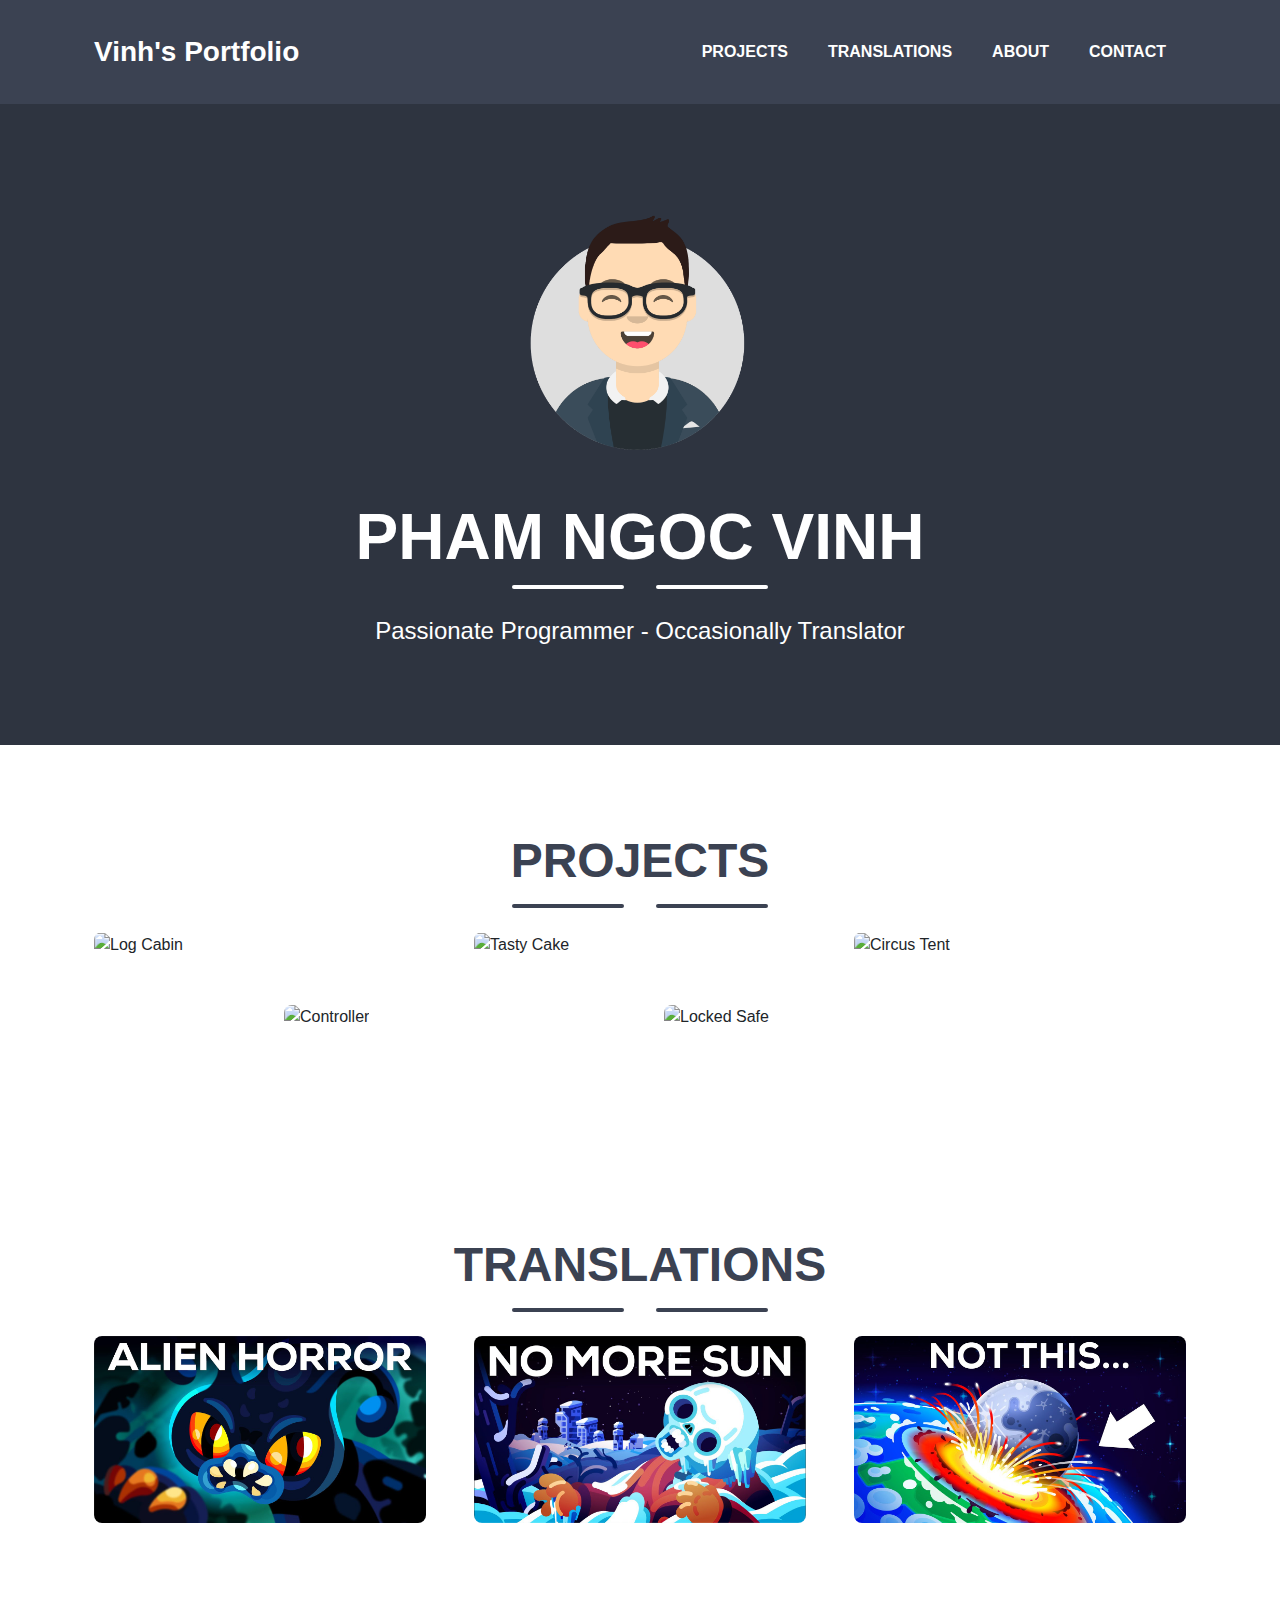
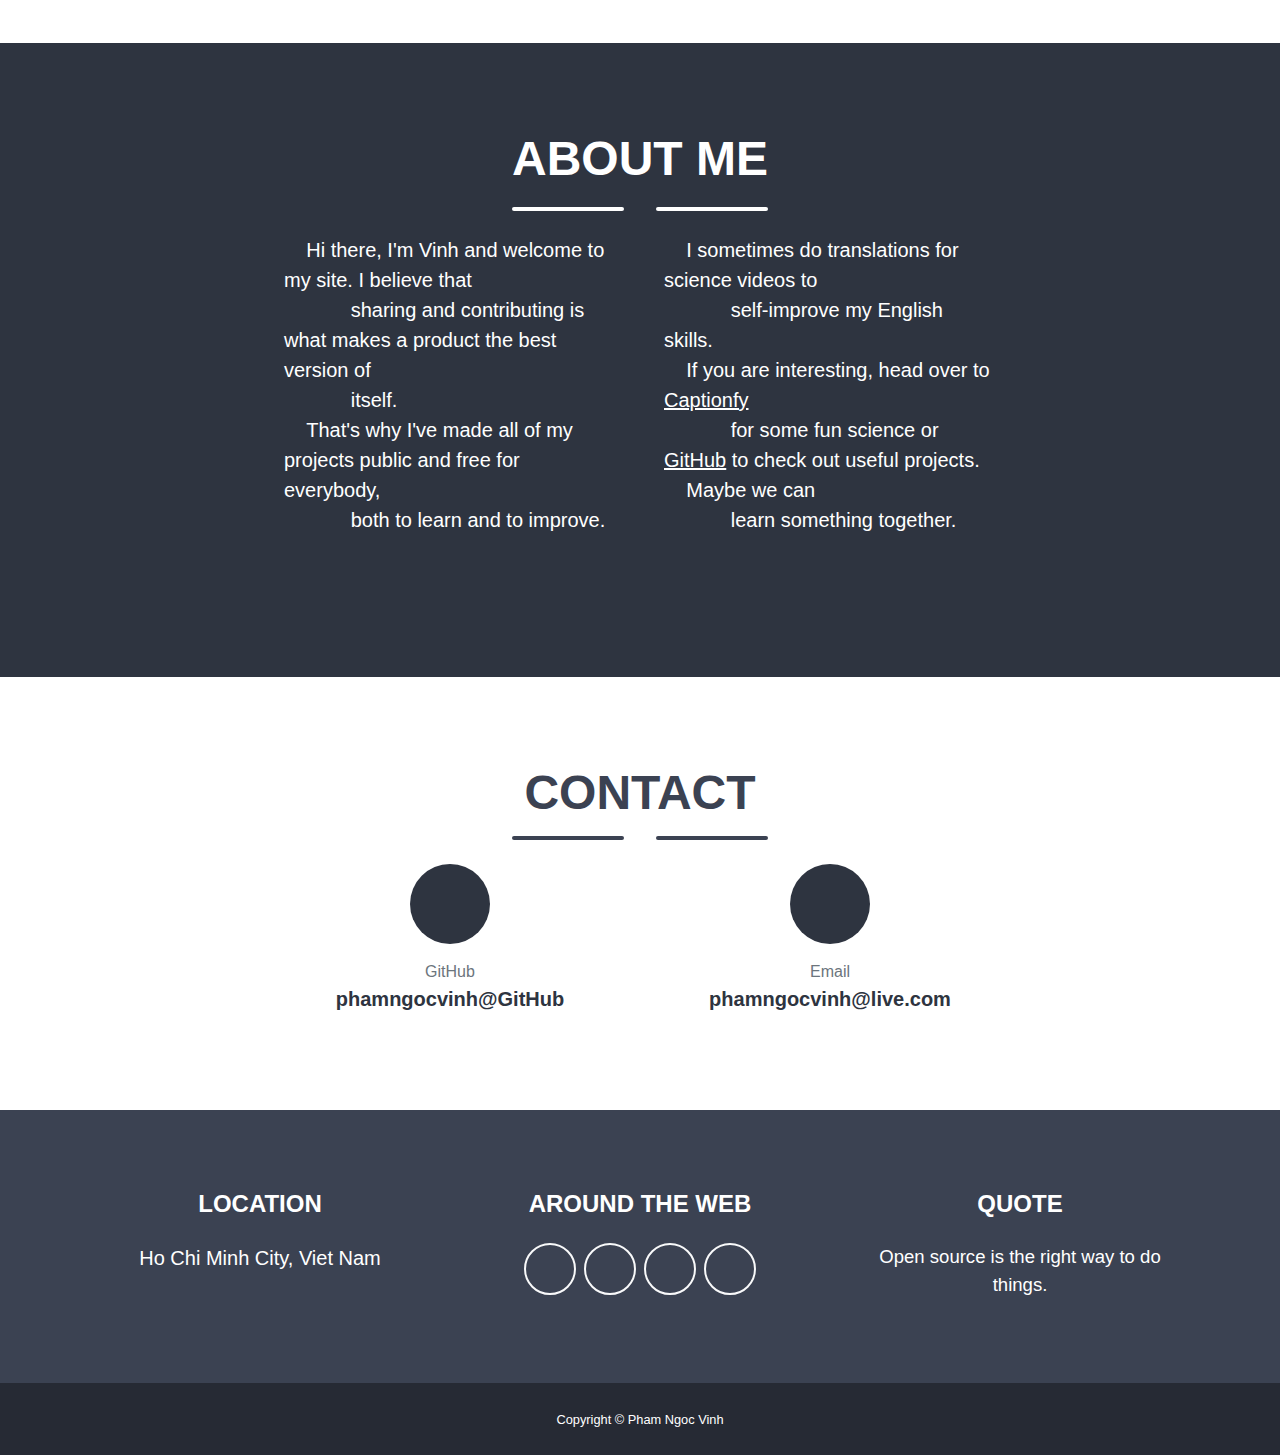
==== index.html @ 7fce8480 "update porfolio" ====
<!DOCTYPE html>
<html lang="en">

<head>
  <meta charset="utf-8" />
  <meta name="viewport" content="width=device-width, initial-scale=1, shrink-to-fit=no" />
  <meta name="description" content="" />
  <meta name="author" content="" />
  <title>My Profile - Pham Ngoc Vinh</title>
  <!-- Font Awesome icons (free version)-->
  <script src="https://cdnjs.cloudflare.com/ajax/libs/font-awesome/5.13.0/js/all.min.js"
    crossorigin="anonymous"></script>
  <script src="https://kit.fontawesome.com/ce51b10703.js" crossorigin="anonymous"></script>
  <!-- Core theme CSS (includes Bootstrap)-->
  <link href="css/styles.css" rel="stylesheet" />
  <!-- Fonts CSS-->
  <link rel="stylesheet" href="css/heading.css" />
  <link rel="stylesheet" href="css/body.css" />
</head>

<body id="page-top">
  <nav class="navbar navbar-expand-lg bg-secondary fixed-top" id="mainNav">
    <div class="container">
      <a class="navbar-brand js-scroll-trigger" href="#page-top">Vinh's Portfolio</a>
      <button class="navbar-toggler navbar-toggler-right font-weight-bold bg-primary text-white rounded" type="button"
        data-toggle="collapse" data-target="#navbarResponsive" aria-controls="navbarResponsive" aria-expanded="false"
        aria-label="Toggle navigation">
        Menu <i class="fas fa-bars"></i>
      </button>
      <div class="collapse navbar-collapse" id="navbarResponsive">
        <ul class="navbar-nav ml-auto">
          <li class="nav-item mx-0 mx-lg-1">
            <a class="nav-link py-3 px-0 px-lg-3 rounded js-scroll-trigger" href="#projects">PROJECTS</a>
          </li>
          <li class="nav-item mx-0 mx-lg-1">
            <a class="nav-link py-3 px-0 px-lg-3 rounded js-scroll-trigger" href="#translations">TRANSLATIONS</a>
          </li>
          <li class="nav-item mx-0 mx-lg-1">
            <a class="nav-link py-3 px-0 px-lg-3 rounded js-scroll-trigger" href="#about">ABOUT</a>
          </li>
          <li class="nav-item mx-0 mx-lg-1">
            <a class="nav-link py-3 px-0 px-lg-3 rounded js-scroll-trigger" href="#contact">CONTACT</a>
          </li>
        </ul>
      </div>
    </div>
  </nav>
  <header class="masthead bg-primary text-white text-center">
    <div class="container d-flex align-items-center flex-column">
      <!-- Masthead Avatar Image--><img class="masthead-avatar mb-5" src="assets/img/avataaars.png" alt="" />
      <!-- Masthead Heading-->
      <h1 class="masthead-heading mb-0">PHAM NGOC VINH</h1>
      <!-- Icon Divider-->
      <div class="divider-custom divider-light">
        <div class="divider-custom-line"></div>
        <div class="divider-custom-icon"><i class="fas fa-star"></i></div>
        <div class="divider-custom-line"></div>
      </div>
      <!-- Masthead Subheading-->
      <p class="pre-wrap masthead-subheading font-weight-light mb-0">Passionate Programmer - Occasionally Translator</p>
    </div>
  </header>
  <section class="page-section portfolio" id="projects">
    <div class="container">
      <!-- Portfolio Section Heading-->
      <div class="text-center">
        <h2 class="page-section-heading text-secondary mb-0 d-inline-block">PROJECTS</h2>
      </div>
      <!-- Icon Divider-->
      <div class="divider-custom">
        <div class="divider-custom-line"></div>
        <div class="divider-custom-icon"><i class="fas fa-star"></i></div>
        <div class="divider-custom-line"></div>
      </div>
      <!-- Portfolio Grid Items-->
      <div class="row justify-content-center">
        <!-- Portfolio Items-->
        <div class="col-md-6 col-lg-4 mb-5">
          <div class="portfolio-item mx-auto" data-toggle="modal" data-target="#portfolioModal0">
            <div class="portfolio-item-caption d-flex align-items-center justify-content-center h-100 w-100">
              <div class="portfolio-item-caption-content text-center text-white">
                <i class="fas fa-plus fa-3x"></i>
              </div>
            </div>
            <img class="img-fluid" src="https://dummyimage.com/900x650/384051/8ac0d1.jpg&text=Automatic+Engine"
              alt="Log Cabin" />
          </div>
        </div>
        <div class="col-md-6 col-lg-4 mb-5">
          <div class="portfolio-item mx-auto" data-toggle="modal" data-target="#portfolioModal1">
            <div class="portfolio-item-caption d-flex align-items-center justify-content-center h-100 w-100">
              <div class="portfolio-item-caption-content text-center text-white">
                <i class="fas fa-plus fa-3x"></i>
              </div>
            </div>
            <img class="img-fluid" src="https://dummyimage.com/900x650/5e81ac/fbfcfc.jpg&text=PyChecksum"
              alt="Tasty Cake" />
          </div>
        </div>
        <div class="col-md-6 col-lg-4 mb-5">
          <div class="portfolio-item mx-auto" data-toggle="modal" data-target="#portfolioModal2">
            <div class="portfolio-item-caption d-flex align-items-center justify-content-center h-100 w-100">
              <div class="portfolio-item-caption-content text-center text-white">
                <i class="fas fa-plus fa-3x"></i>
              </div>
            </div>
            <img class="img-fluid" src="https://dummyimage.com/900x650/540022/f9f8f8.jpg&text=Excel+Tools"
              alt="Circus Tent" />
          </div>
        </div>
        <div class="col-md-6 col-lg-4 mb-5">
          <div class="portfolio-item mx-auto" data-toggle="modal" data-target="#portfolioModal3">
            <div class="portfolio-item-caption d-flex align-items-center justify-content-center h-100 w-100">
              <div class="portfolio-item-caption-content text-center text-white">
                <i class="fas fa-plus fa-3x"></i>
              </div>
            </div>
            <img class="img-fluid" src="https://dummyimage.com/900x650/3B4252/eceff4.jpg&text=Regular+101"
              alt="Controller" />
          </div>
        </div>
        <div class="col-md-6 col-lg-4 mb-5">
          <div class="portfolio-item mx-auto" data-toggle="modal" data-target="#portfolioModal4">
            <div class="portfolio-item-caption d-flex align-items-center justify-content-center h-100 w-100">
              <div class="portfolio-item-caption-content text-center text-white">
                <i class="fas fa-plus fa-3x"></i>
              </div>
            </div>
            <img class="img-fluid" src="https://dummyimage.com/900x650/222288/ffffff.jpg&text=Galaxy+Trader"
              alt="Locked Safe" />
          </div>
        </div>
      </div>
    </div>
  </section>
  <!-- Portfolio Modal-->
  <div class="portfolio-modal modal fade" id="portfolioModal0" tabindex="-1" role="dialog"
    aria-labelledby="#portfolioModal0Label" aria-hidden="true">
    <div class="modal-dialog modal-xl" role="document">
      <div class="modal-content">
        <button class="close" type="button" data-dismiss="modal" aria-label="Close">
          <span aria-hidden="true"><i class="fas fa-times"></i></span>
        </button>
        <div class="modal-body text-center">
          <div class="container">
            <div class="row justify-content-center">
              <div class="col-lg-8">
                <!-- Portfolio Modal - Title-->
                <h2 class="portfolio-modal-title text-secondary mb-0">
                  Automatic Engine
                </h2>
                <!-- Icon Divider-->
                <div class="divider-custom">
                  <div class="divider-custom-line"></div>
                  <div class="divider-custom-icon">
                    <i class="fas fa-star"></i>
                  </div>
                  <div class="divider-custom-line"></div>
                </div>
                <!-- Portfolio Modal - Image--><img class="img-fluid rounded mb-5"
                  src="https://dummyimage.com/900x650/384051/8ac0d1.jpg&text=Automatic+Engine" alt="Log Cabin" />
                <!-- Portfolio Modal - Text-->
                <p class="mb-5"><a href="https://github.com/phamngocvinh/automatic-engine" class="btn btn-info"
                  target="_blank">View on Github</a></p>
                <p class="mb-5">💻 Tool to rename multiple files name with variety of conditions </p>
                <button class="btn btn-primary" href="#" data-dismiss="modal">
                  <i class="fas fa-times fa-fw"></i>Close Window
                </button>
              </div>
            </div>
          </div>
        </div>
      </div>
    </div>
  </div>
  <div class="portfolio-modal modal fade" id="portfolioModal1" tabindex="-1" role="dialog"
    aria-labelledby="#portfolioModal1Label" aria-hidden="true">
    <div class="modal-dialog modal-xl" role="document">
      <div class="modal-content">
        <button class="close" type="button" data-dismiss="modal" aria-label="Close">
          <span aria-hidden="true"><i class="fas fa-times"></i></span>
        </button>
        <div class="modal-body text-center">
          <div class="container">
            <div class="row justify-content-center">
              <div class="col-lg-8">
                <!-- Portfolio Modal - Title-->
                <h2 class="portfolio-modal-title text-secondary mb-0">
                  PyChecksum
                </h2>
                <!-- Icon Divider-->
                <div class="divider-custom">
                  <div class="divider-custom-line"></div>
                  <div class="divider-custom-icon">
                    <i class="fas fa-star"></i>
                  </div>
                  <div class="divider-custom-line"></div>
                </div>
                <!-- Portfolio Modal - Image--><img class="img-fluid rounded mb-5"
                  src="https://dummyimage.com/900x650/5e81ac/fbfcfc.jpg&text=PyChecksum" alt="Tasty Cake" />
                <!-- Portfolio Modal - Text-->
                <p class="mb-5"><a href="https://github.com/phamngocvinh/py-checksum" class="btn btn-info"
                  target="_blank">View on Github</a></p>
                <p class="mb-5">🛡️ Create and verify files hashes with one click </p>
                <button class="btn btn-primary" href="#" data-dismiss="modal">
                  <i class="fas fa-times fa-fw"></i>Close Window
                </button>
              </div>
            </div>
          </div>
        </div>
      </div>
    </div>
  </div>
  <div class="portfolio-modal modal fade" id="portfolioModal2" tabindex="-1" role="dialog"
    aria-labelledby="#portfolioModal2Label" aria-hidden="true">
    <div class="modal-dialog modal-xl" role="document">
      <div class="modal-content">
        <button class="close" type="button" data-dismiss="modal" aria-label="Close">
          <span aria-hidden="true"><i class="fas fa-times"></i></span>
        </button>
        <div class="modal-body text-center">
          <div class="container">
            <div class="row justify-content-center">
              <div class="col-lg-8">
                <!-- Portfolio Modal - Title-->
                <h2 class="portfolio-modal-title text-secondary mb-0">
                  Excel Tools
                </h2>
                <!-- Icon Divider-->
                <div class="divider-custom">
                  <div class="divider-custom-line"></div>
                  <div class="divider-custom-icon">
                    <i class="fas fa-star"></i>
                  </div>
                  <div class="divider-custom-line"></div>
                </div>
                <!-- Portfolio Modal - Image--><img class="img-fluid rounded mb-5"
                  src="https://dummyimage.com/900x650/540022/f9f8f8.jpg&text=Excel+Tools" alt="Circus Tent" />
                <!-- Portfolio Modal - Text-->
                <p class="mb-5"><a href="https://github.com/phamngocvinh/excel-tools" class="btn btn-info"
                  target="_blank">View on Github</a></p>
                <p class="mb-5">📊 Microsoft Office Excel Utilies </p>
                <button class="btn btn-primary" href="#" data-dismiss="modal">
                  <i class="fas fa-times fa-fw"></i>Close Window
                </button>
              </div>
            </div>
          </div>
        </div>
      </div>
    </div>
  </div>
  <div class="portfolio-modal modal fade" id="portfolioModal3" tabindex="-1" role="dialog"
    aria-labelledby="#portfolioModal3Label" aria-hidden="true">
    <div class="modal-dialog modal-xl" role="document">
      <div class="modal-content">
        <button class="close" type="button" data-dismiss="modal" aria-label="Close">
          <span aria-hidden="true"><i class="fas fa-times"></i></span>
        </button>
        <div class="modal-body text-center">
          <div class="container">
            <div class="row justify-content-center">
              <div class="col-lg-8">
                <!-- Portfolio Modal - Title-->
                <h2 class="portfolio-modal-title text-secondary mb-0">
                  Regex 101
                </h2>
                <!-- Icon Divider-->
                <div class="divider-custom">
                  <div class="divider-custom-line"></div>
                  <div class="divider-custom-icon">
                    <i class="fas fa-star"></i>
                  </div>
                  <div class="divider-custom-line"></div>
                </div>
                <!-- Portfolio Modal - Image--><img class="img-fluid rounded mb-5"
                  src="https://dummyimage.com/900x650/3B4252/eceff4.jpg&text=Regular+101" alt="Controller" />
                <!-- Portfolio Modal - Text-->
                <p class="mb-5"><a href="https://phamngocvinh.github.io/regex101" class="btn btn-info"
                  target="_blank">Visit</a></p>
                <p class="mb-5">Regular Express Tutorial</p>
                <button class="btn btn-primary" href="#" data-dismiss="modal">
                  <i class="fas fa-times fa-fw"></i>Close Window
                </button>
              </div>
            </div>
          </div>
        </div>
      </div>
    </div>
  </div>
  <div class="portfolio-modal modal fade" id="portfolioModal4" tabindex="-1" role="dialog"
    aria-labelledby="#portfolioModal4Label" aria-hidden="true">
    <div class="modal-dialog modal-xl" role="document">
      <div class="modal-content">
        <button class="close" type="button" data-dismiss="modal" aria-label="Close">
          <span aria-hidden="true"><i class="fas fa-times"></i></span>
        </button>
        <div class="modal-body text-center">
          <div class="container">
            <div class="row justify-content-center">
              <div class="col-lg-8">
                <!-- Portfolio Modal - Title-->
                <h2 class="portfolio-modal-title text-secondary mb-0">
                  Galaxy trader
                </h2>
                <!-- Icon Divider-->
                <div class="divider-custom">
                  <div class="divider-custom-line"></div>
                  <div class="divider-custom-icon">
                    <i class="fas fa-star"></i>
                  </div>
                  <div class="divider-custom-line"></div>
                </div>
                <!-- Portfolio Modal - Image--><img class="img-fluid rounded mb-5"
                  src="https://dummyimage.com/900x650/222288/ffffff.jpg&text=Galaxy+Trader" alt="Locked Safe" />
                <!-- Portfolio Modal - Text-->
                <p class="mb-5"><a href="https://github.com/phamngocvinh/galaxy-trader" class="btn btn-info"
                  target="_blank">View on Github</a></p>
                <p class="mb-5">💹 MetaTrader 5 Toolkit </p>
                <button class="btn btn-primary" href="#" data-dismiss="modal">
                  <i class="fas fa-times fa-fw"></i>Close Window
                </button>
              </div>
            </div>
          </div>
        </div>
      </div>
    </div>
  </div>
  <section class="page-section portfolio" id="translations">
    <div class="container">
      <!-- Portfolio Section Heading-->
      <div class="text-center">
        <h2 class="page-section-heading text-secondary mb-0 d-inline-block">
          TRANSLATIONS
        </h2>
      </div>
      <!-- Icon Divider-->
      <div class="divider-custom">
        <div class="divider-custom-line"></div>
        <div class="divider-custom-icon"><i class="fas fa-star"></i></div>
        <div class="divider-custom-line"></div>
      </div>
      <!-- Portfolio Grid Items-->
      <div class="row justify-content-center">
        <!-- Portfolio Items-->
        <div class="col-md-6 col-lg-4 mb-5">
          <div class="portfolio-item mx-auto" data-toggle="modal" data-target="#portfolioModal10">
            <div class="portfolio-item-caption d-flex align-items-center justify-content-center h-100 w-100">
              <div class="portfolio-item-caption-content text-center text-white">
                <i class="fas fa-plus fa-3x"></i>
              </div>
            </div>
            <img class="img-fluid" src="assets/img/translation/alien-horror.jpg" alt="Log Cabin" />
          </div>
        </div>
        <div class="col-md-6 col-lg-4 mb-5">
          <div class="portfolio-item mx-auto" data-toggle="modal" data-target="#portfolioModal11">
            <div class="portfolio-item-caption d-flex align-items-center justify-content-center h-100 w-100">
              <div class="portfolio-item-caption-content text-center text-white">
                <i class="fas fa-plus fa-3x"></i>
              </div>
            </div>
            <img class="img-fluid" src="assets/img/translation/no-more-sun.jpg" alt="Tasty Cake" />
          </div>
        </div>
        <div class="col-md-6 col-lg-4 mb-5">
          <div class="portfolio-item mx-auto" data-toggle="modal" data-target="#portfolioModal12">
            <div class="portfolio-item-caption d-flex align-items-center justify-content-center h-100 w-100">
              <div class="portfolio-item-caption-content text-center text-white">
                <i class="fas fa-plus fa-3x"></i>
              </div>
            </div>
            <img class="img-fluid" src="assets/img/translation/moon-crash.jpg" alt="Circus Tent" />
          </div>
        </div>
      </div>
    </div>
  </section>
  <!-- Portfolio Modal-->
  <div class="portfolio-modal modal fade" id="portfolioModal10" tabindex="-1" role="dialog"
    aria-labelledby="#portfolioModal0Label" aria-hidden="true">
    <div class="modal-dialog modal-xl" role="document">
      <div class="modal-content">
        <button class="close" type="button" data-dismiss="modal" aria-label="Close">
          <span aria-hidden="true"><i class="fas fa-times"></i></span>
        </button>
        <div class="modal-body text-center">
          <div class="container">
            <div class="row justify-content-center">
              <div class="col-lg-8">
                <!-- Portfolio Modal - Title-->
                <h2 class="portfolio-modal-title text-secondary mb-0">
                  Alien Horror
                </h2>
                <!-- Icon Divider-->
                <div class="divider-custom">
                  <div class="divider-custom-line"></div>
                  <div class="divider-custom-icon">
                    <i class="fas fa-star"></i>
                  </div>
                  <div class="divider-custom-line"></div>
                </div>
                <!-- Portfolio Modal - Image--><img class="img-fluid rounded mb-5"
                  src="assets/img/translation/alien-horror.jpg" alt="Log Cabin" />
                <!-- Portfolio Modal - Text-->
                <p class="mb-5"><a href="https://www.captionfy.io/video/youtube/xAUJYP8tnRE?caption=61c57f4d9ab127980fe7ef9a" class="btn btn-info"
                    target="_blank">Watch on Captionfy</a></p>
                <p class="mb-5">Confronted with the seemingly empty universe, humanity faces a dilemma. We desperately
                  want to know if
                  we are alone in the Milky Way. We want to call out and reveal ourselves to anyone watching but that
                  could be the last thing we ever do. Because maybe the universe is not empty. Maybe it’s full of
                  civilizations but they are hiding from each other. Maybe the civilizations that attracted attention in
                  the past were wiped away by invisible arrows. This is the Dark Forest solution to the Fermi paradox.
                </p>
                <button class="btn btn-primary" href="#" data-dismiss="modal">
                  <i class="fas fa-times fa-fw"></i>Close Window
                </button>
              </div>
            </div>
          </div>
        </div>
      </div>
    </div>
  </div>
  <div class="portfolio-modal modal fade" id="portfolioModal11" tabindex="-1" role="dialog"
    aria-labelledby="#portfolioModal0Label" aria-hidden="true">
    <div class="modal-dialog modal-xl" role="document">
      <div class="modal-content">
        <button class="close" type="button" data-dismiss="modal" aria-label="Close">
          <span aria-hidden="true"><i class="fas fa-times"></i></span>
        </button>
        <div class="modal-body text-center">
          <div class="container">
            <div class="row justify-content-center">
              <div class="col-lg-8">
                <!-- Portfolio Modal - Title-->
                <h2 class="portfolio-modal-title text-secondary mb-0">
                  No More Sun
                </h2>
                <!-- Icon Divider-->
                <div class="divider-custom">
                  <div class="divider-custom-line"></div>
                  <div class="divider-custom-icon">
                    <i class="fas fa-star"></i>
                  </div>
                  <div class="divider-custom-line"></div>
                </div>
                <!-- Portfolio Modal - Image--><img class="img-fluid rounded mb-5"
                  src="assets/img/translation/no-more-sun.jpg" alt="Log Cabin" />
                <!-- Portfolio Modal - Text-->
                <p class="mb-5"><a href="https://www.captionfy.io/video/youtube/gLZJlf5rHVs?caption=61ca7218ca7f2af08d149515" class="btn btn-info"
                  target="_blank">Watch on Captionfy</a></p>
                <p class="mb-5">The night sky seems peaceful and orderly. But in reality, stars are careening through
                  the galaxy at speeds of hundreds of thousands of kilometres per hour. Not bound by static formations
                  but changing neighbourhoods constantly. Fortunately space is big, and so the stars of the Milky Way
                  are very unlikely to hit us. Unfortunately, they don’t have to hit anything to make us have a really
                  bad time on earth. And there are already stars starting to get very close.
                </p>
                <button class="btn btn-primary" href="#" data-dismiss="modal">
                  <i class="fas fa-times fa-fw"></i>Close Window
                </button>
              </div>
            </div>
          </div>
        </div>
      </div>
    </div>
  </div>
  <div class="portfolio-modal modal fade" id="portfolioModal12" tabindex="-1" role="dialog"
    aria-labelledby="#portfolioModal0Label" aria-hidden="true">
    <div class="modal-dialog modal-xl" role="document">
      <div class="modal-content">
        <button class="close" type="button" data-dismiss="modal" aria-label="Close">
          <span aria-hidden="true"><i class="fas fa-times"></i></span>
        </button>
        <div class="modal-body text-center">
          <div class="container">
            <div class="row justify-content-center">
              <div class="col-lg-8">
                <!-- Portfolio Modal - Title-->
                <h2 class="portfolio-modal-title text-secondary mb-0">
                  Moon Crash
                </h2>
                <!-- Icon Divider-->
                <div class="divider-custom">
                  <div class="divider-custom-line"></div>
                  <div class="divider-custom-icon">
                    <i class="fas fa-star"></i>
                  </div>
                  <div class="divider-custom-line"></div>
                </div>
                <!-- Portfolio Modal - Image--><img class="img-fluid rounded mb-5"
                  src="assets/img/translation/moon-crash.jpg" alt="Log Cabin" />
                <!-- Portfolio Modal - Text-->
                <p class="mb-5"><a href="https://www.captionfy.io/video/youtube/lheapd7bgLA?caption=62036dfd173c9c2660901de8" class="btn btn-info"
                  target="_blank">Watch on Captionfy</a></p>
                <p class="mb-5">Today we are answering an age-old very scientific and important question: What if the
                  moon crashes into earth? It’s more interesting and weird than you probably think. Let's start with the
                  basics: Why isn't the Moon on its way to crash into us already?</p>
                <button class="btn btn-primary" href="#" data-dismiss="modal">
                  <i class="fas fa-times fa-fw"></i>Close Window
                </button>
              </div>
            </div>
          </div>
        </div>
      </div>
    </div>
  </div>
  <section class="page-section bg-primary text-white mb-0" id="about">
    <div class="container">
      <!-- About Section Heading-->
      <div class="text-center">
        <h2 class="page-section-heading d-inline-block text-white">
          ABOUT ME
        </h2>
      </div>
      <!-- Icon Divider-->
      <div class="divider-custom divider-light">
        <div class="divider-custom-line"></div>
        <div class="divider-custom-icon"><i class="fas fa-star"></i></div>
        <div class="divider-custom-line"></div>
      </div>
      <!-- About Section Content-->
      <div class="row">
        <div class="col-lg-4 ml-auto">
          <p class="pre-wrap lead">&nbsp;&nbsp;&nbsp;&nbsp;Hi there, I'm Vinh and welcome to my site. I believe that
            sharing and contributing is what makes a product the best version of
            itself.<br>&nbsp;&nbsp;&nbsp;&nbsp;That's why I've made all of my projects public and free for everybody,
            both to learn and to improve.
          </p>
        </div>
        <div class="col-lg-4 mr-auto">
          <p class="pre-wrap lead">&nbsp;&nbsp;&nbsp;&nbsp;I sometimes do translations for science videos to
            self-improve my English skills.<br>&nbsp;&nbsp;&nbsp;&nbsp;If you are interesting, head over to <a
              href="https://www.captionfy.io/user/VinhGalaxy" class="text-white" target="_blank"><u>Captionfy</u></a>
            for some fun science or <a href="https://github.com/phamngocvinh" class="text-white"
              target="_blank"><u>GitHub</u></a> to check out useful projects.<br>&nbsp;&nbsp;&nbsp;&nbsp;Maybe we can
            learn something together.
          </p>
        </div>
      </div>
    </div>
  </section>
  <section class="page-section" id="contact">
    <div class="container">
      <!-- Contact Section Heading-->
      <div class="text-center">
        <h2 class="page-section-heading text-secondary d-inline-block mb-0">
          CONTACT
        </h2>
      </div>
      <!-- Icon Divider-->
      <div class="divider-custom">
        <div class="divider-custom-line"></div>
        <div class="divider-custom-icon"><i class="fas fa-star"></i></div>
        <div class="divider-custom-line"></div>
      </div>
      <!-- Contact Section Content-->
      <div class="row justify-content-center">
        <div class="col-lg-4">
          <div class="d-flex flex-column align-items-center">
            <div class="icon-contact mb-3">
              <i class="fa-brands fa-github"></i>
            </div>
            <div class="text-muted">GitHub</div>
            <div class="lead font-weight-bold">
              <a href="https://github.com/phamngocvinh" target="_blank">phamngocvinh@GitHub</a>
            </div>
          </div>
        </div>
        <div class="col-lg-4">
          <div class="d-flex flex-column align-items-center">
            <div class="icon-contact mb-3">
              <i class="far fa-envelope"></i>
            </div>
            <div class="text-muted">Email</div>
            <a class="lead font-weight-bold" href="mailto:phamngocvinh@live.com">phamngocvinh@live.com</a>
          </div>
        </div>
      </div>
    </div>
  </section>
  <footer class="footer text-center">
    <div class="container">
      <div class="row">
        <!-- Footer Location-->
        <div class="col-lg-4 mb-5 mb-lg-0">
          <h4 class="mb-4">LOCATION</h4>
          <p class="pre-wrap lead mb-0">Ho Chi Minh City, Viet Nam</p>
        </div>
        <!-- Footer Social Icons-->
        <div class="col-lg-4 mb-5 mb-lg-0">
          <h4 class="mb-4">AROUND THE WEB</h4>
          <a class="btn btn-outline-light btn-social mx-1" href="https://www.facebook.com/phamngocvinh932"
            target="_blank"><i class="fab fa-fw fa-facebook-f"></i></a><a class="btn btn-outline-light btn-social mx-1"
            href="https://twitter.com/phamngocvinh932" target="_blank"><i class="fab fa-fw fa-twitter"></i></a><a
            class="btn btn-outline-light btn-social mx-1" href="https://www.linkedin.com/in/phamngocvinh932"
            target="_blank"><i class="fab fa-fw fa-linkedin-in"></i></a><a class="btn btn-outline-light btn-social mx-1"
            href="https://www.captionfy.io/user/VinhGalaxy" target="_blank"><i
              class="fa-solid fa-closed-captioning"></i></a>
        </div>
        <!-- Footer About Text-->
        <div class="col-lg-4">
          <h4 class="mb-4">QUOTE</h4>
          <p class="pre-wrap lead mb-0" style="font-size: 1.16rem">Open source is the right way to do things.</p>
        </div>
      </div>
    </div>
  </footer>
  <!-- Copyright Section-->
  <section class="copyright py-4 text-center text-white">
    <div class="container">
      <small class="pre-wrap">Copyright © Pham Ngoc Vinh</small>
    </div>
  </section>
  <!-- Scroll to Top Button (Only visible on small and extra-small screen sizes)-->
  <div class="scroll-to-top d-lg-none position-fixed">
    <a class="js-scroll-trigger d-block text-center text-white rounded" href="#page-top"><i
        class="fa fa-chevron-up"></i></a>
  </div>
  <!-- Bootstrap core JS-->
  <script src="https://cdnjs.cloudflare.com/ajax/libs/jquery/3.4.1/jquery.min.js"></script>
  <script src="https://stackpath.bootstrapcdn.com/bootstrap/4.4.1/js/bootstrap.bundle.min.js"></script>
  <!-- Third party plugin JS-->
  <script src="https://cdnjs.cloudflare.com/ajax/libs/jquery-easing/1.4.1/jquery.easing.min.js"></script>
  <!-- Contact form JS-->
  <script src="assets/mail/jqBootstrapValidation.js"></script>
  <script src="assets/mail/contact_me.js"></script>
  <!-- Core theme JS-->
  <script src="js/scripts.js"></script>
</body>

</html>
---- css/heading.css ----
/* latin */
@font-face {
    font-family: 'SB Heading';
    font-style: normal;
    font-weight: 400;
    src: local('Montserrat Regular'), local('Montserrat-Regular'),
        url(https://fonts.gstatic.com/s/montserrat/v14/JTUSjIg1_i6t8kCHKm459WRhyyTh89ZNpQ.woff2)
            format('woff2');
    unicode-range: U+0000-00FF, U+0131, U+0152-0153, U+02BB-02BC, U+02C6, U+02DA, U+02DC,
        U+2000-206F, U+2074, U+20AC, U+2122, U+2191, U+2193, U+2212, U+2215, U+FEFF, U+FFFD;
}
/* latin */
@font-face {
    font-family: 'SB Heading';
    font-style: normal;
    font-weight: 700;
    src: local('Montserrat Bold'), local('Montserrat-Bold'),
        url(https://fonts.gstatic.com/s/montserrat/v14/JTURjIg1_i6t8kCHKm45_dJE3gnD_vx3rCs.woff2)
            format('woff2');
    unicode-range: U+0000-00FF, U+0131, U+0152-0153, U+02BB-02BC, U+02C6, U+02DA, U+02DC,
        U+2000-206F, U+2074, U+20AC, U+2122, U+2191, U+2193, U+2212, U+2215, U+FEFF, U+FFFD;
}
---- css/body.css ----
/* latin */
@font-face {
    font-family: 'SB Body';
    font-style: italic;
    font-weight: 400;
    src: local('Lato Italic'), local('Lato-Italic'),
        url(https://fonts.gstatic.com/s/lato/v16/S6u8w4BMUTPHjxsAXC-qNiXg7Q.woff2) format('woff2');
    unicode-range: U+0000-00FF, U+0131, U+0152-0153, U+02BB-02BC, U+02C6, U+02DA, U+02DC,
        U+2000-206F, U+2074, U+20AC, U+2122, U+2191, U+2193, U+2212, U+2215, U+FEFF, U+FFFD;
}
/* latin */
@font-face {
    font-family: 'SB Body';
    font-style: italic;
    font-weight: 700;
    src: local('Lato Bold Italic'), local('Lato-BoldItalic'),
        url(https://fonts.gstatic.com/s/lato/v16/S6u_w4BMUTPHjxsI5wq_Gwftx9897g.woff2)
            format('woff2');
    unicode-range: U+0000-00FF, U+0131, U+0152-0153, U+02BB-02BC, U+02C6, U+02DA, U+02DC,
        U+2000-206F, U+2074, U+20AC, U+2122, U+2191, U+2193, U+2212, U+2215, U+FEFF, U+FFFD;
}
/* latin */
@font-face {
    font-family: 'SB Body';
    font-style: normal;
    font-weight: 400;
    src: local('Lato Regular'), local('Lato-Regular'),
        url(https://fonts.gstatic.com/s/lato/v16/S6uyw4BMUTPHjx4wXiWtFCc.woff2) format('woff2');
    unicode-range: U+0000-00FF, U+0131, U+0152-0153, U+02BB-02BC, U+02C6, U+02DA, U+02DC,
        U+2000-206F, U+2074, U+20AC, U+2122, U+2191, U+2193, U+2212, U+2215, U+FEFF, U+FFFD;
}
/* latin */
@font-face {
    font-family: 'SB Body';
    font-style: normal;
    font-weight: 700;
    src: local('Lato Bold'), local('Lato-Bold'),
        url(https://fonts.gstatic.com/s/lato/v16/S6u9w4BMUTPHh6UVSwiPGQ3q5d0.woff2) format('woff2');
    unicode-range: U+0000-00FF, U+0131, U+0152-0153, U+02BB-02BC, U+02C6, U+02DA, U+02DC,
        U+2000-206F, U+2074, U+20AC, U+2122, U+2191, U+2193, U+2212, U+2215, U+FEFF, U+FFFD;
}
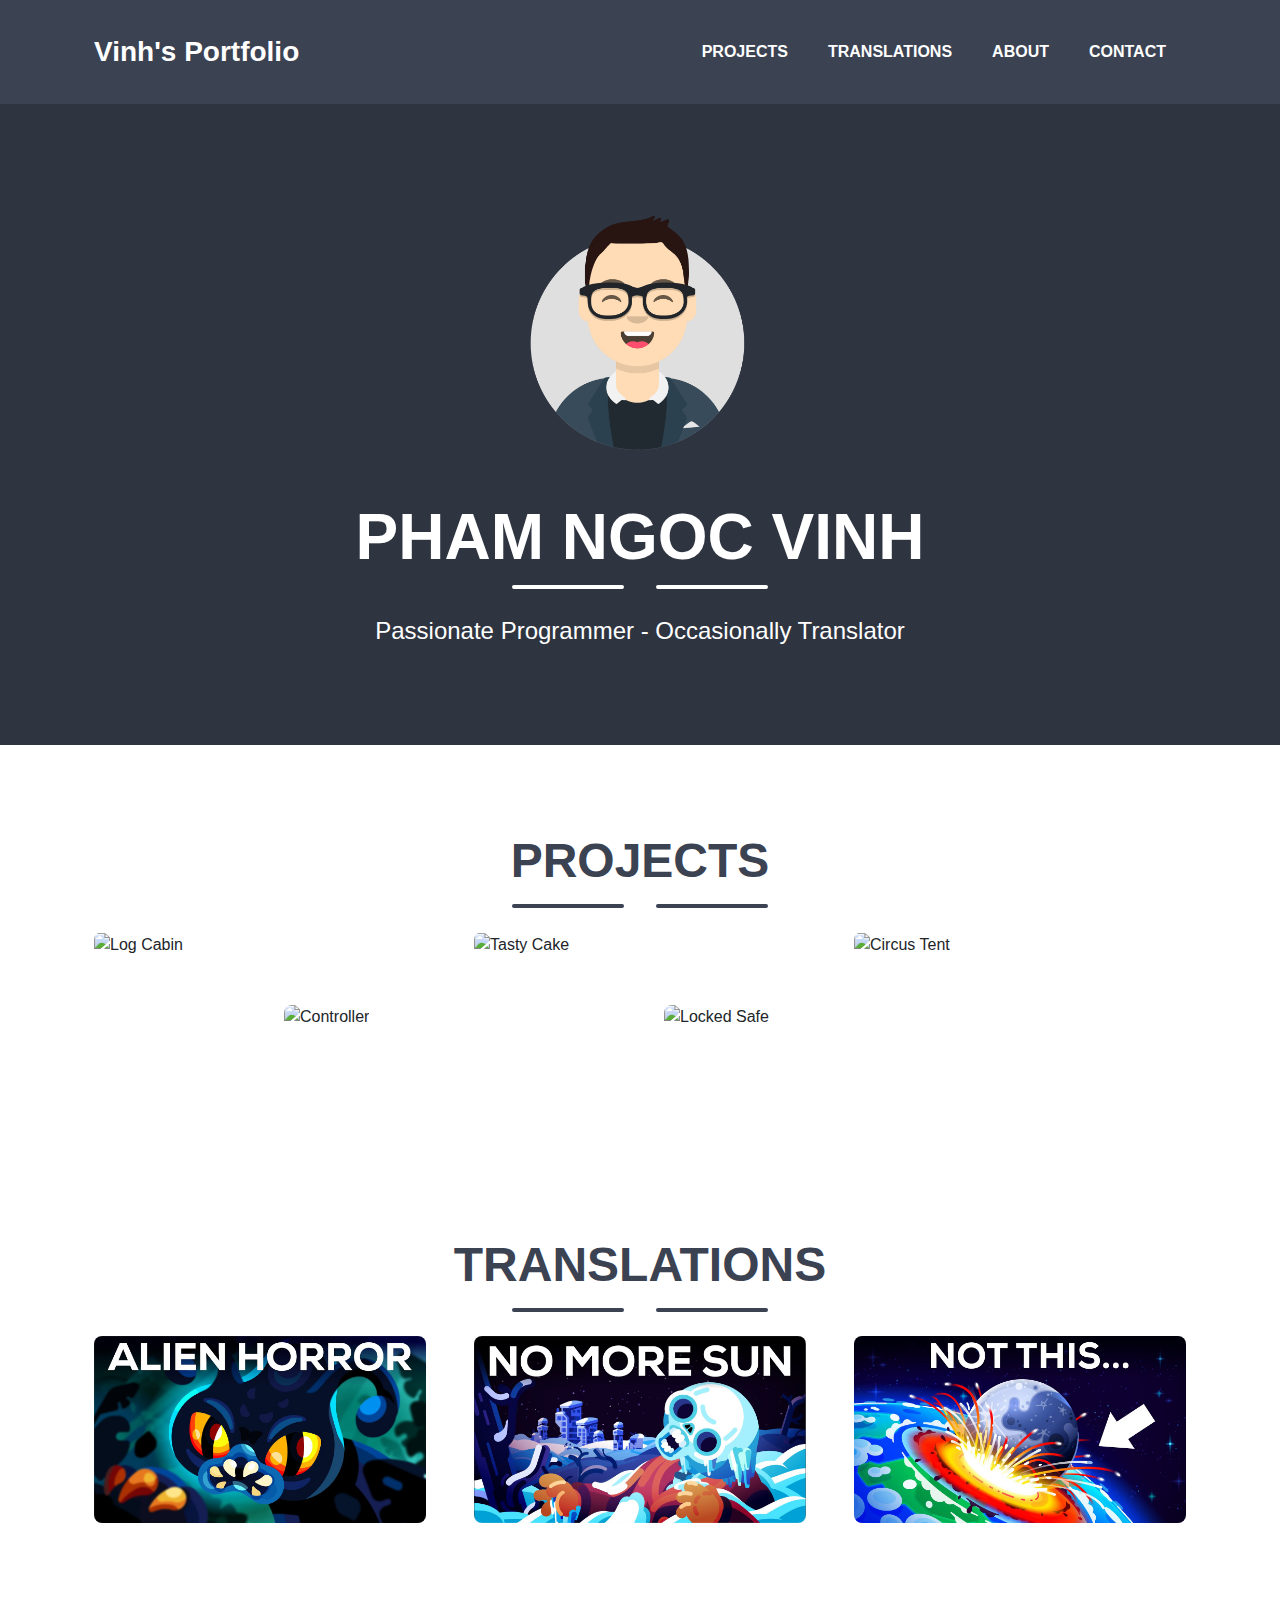
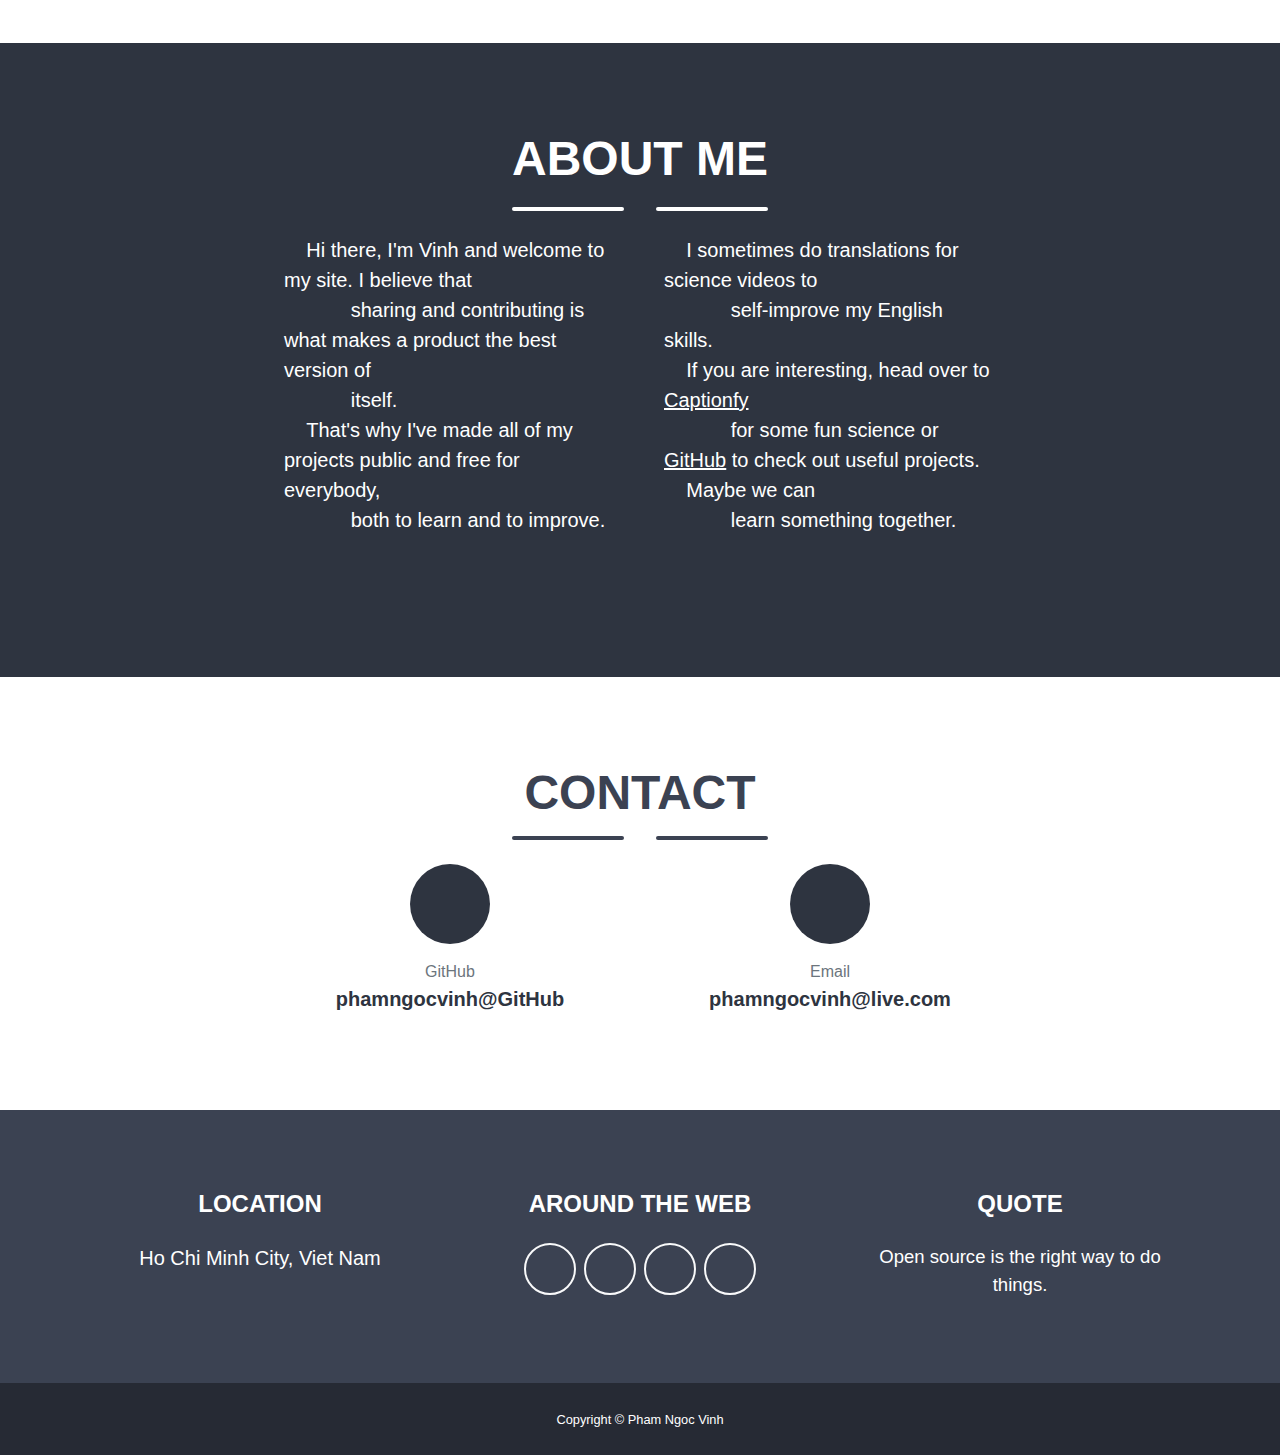
==== commit a49d8e46: "format source" ====
--- a/index.html
+++ b/index.html
@@ -161,7 +161,7 @@
                   src="https://dummyimage.com/900x650/384051/8ac0d1.jpg&text=Automatic+Engine" alt="Log Cabin" />
                 <!-- Portfolio Modal - Text-->
                 <p class="mb-5"><a href="https://github.com/phamngocvinh/automatic-engine" class="btn btn-info"
-                  target="_blank">View on Github</a></p>
+                    target="_blank">View on Github</a></p>
                 <p class="mb-5">💻 Tool to rename multiple files name with variety of conditions </p>
                 <button class="btn btn-primary" href="#" data-dismiss="modal">
                   <i class="fas fa-times fa-fw"></i>Close Window
@@ -200,7 +200,7 @@
                   src="https://dummyimage.com/900x650/5e81ac/fbfcfc.jpg&text=PyChecksum" alt="Tasty Cake" />
                 <!-- Portfolio Modal - Text-->
                 <p class="mb-5"><a href="https://github.com/phamngocvinh/py-checksum" class="btn btn-info"
-                  target="_blank">View on Github</a></p>
+                    target="_blank">View on Github</a></p>
                 <p class="mb-5">🛡️ Create and verify files hashes with one click </p>
                 <button class="btn btn-primary" href="#" data-dismiss="modal">
                   <i class="fas fa-times fa-fw"></i>Close Window
@@ -239,7 +239,7 @@
                   src="https://dummyimage.com/900x650/540022/f9f8f8.jpg&text=Excel+Tools" alt="Circus Tent" />
                 <!-- Portfolio Modal - Text-->
                 <p class="mb-5"><a href="https://github.com/phamngocvinh/excel-tools" class="btn btn-info"
-                  target="_blank">View on Github</a></p>
+                    target="_blank">View on Github</a></p>
                 <p class="mb-5">📊 Microsoft Office Excel Utilies </p>
                 <button class="btn btn-primary" href="#" data-dismiss="modal">
                   <i class="fas fa-times fa-fw"></i>Close Window
@@ -278,7 +278,7 @@
                   src="https://dummyimage.com/900x650/3B4252/eceff4.jpg&text=Regular+101" alt="Controller" />
                 <!-- Portfolio Modal - Text-->
                 <p class="mb-5"><a href="https://phamngocvinh.github.io/regex101" class="btn btn-info"
-                  target="_blank">Visit</a></p>
+                    target="_blank">Visit</a></p>
                 <p class="mb-5">Regular Express Tutorial</p>
                 <button class="btn btn-primary" href="#" data-dismiss="modal">
                   <i class="fas fa-times fa-fw"></i>Close Window
@@ -317,7 +317,7 @@
                   src="https://dummyimage.com/900x650/222288/ffffff.jpg&text=Galaxy+Trader" alt="Locked Safe" />
                 <!-- Portfolio Modal - Text-->
                 <p class="mb-5"><a href="https://github.com/phamngocvinh/galaxy-trader" class="btn btn-info"
-                  target="_blank">View on Github</a></p>
+                    target="_blank">View on Github</a></p>
                 <p class="mb-5">💹 MetaTrader 5 Toolkit </p>
                 <button class="btn btn-primary" href="#" data-dismiss="modal">
                   <i class="fas fa-times fa-fw"></i>Close Window
@@ -406,8 +406,9 @@
                 <!-- Portfolio Modal - Image--><img class="img-fluid rounded mb-5"
                   src="assets/img/translation/alien-horror.jpg" alt="Log Cabin" />
                 <!-- Portfolio Modal - Text-->
-                <p class="mb-5"><a href="https://www.captionfy.io/video/youtube/xAUJYP8tnRE?caption=61c57f4d9ab127980fe7ef9a" class="btn btn-info"
-                    target="_blank">Watch on Captionfy</a></p>
+                <p class="mb-5"><a
+                    href="https://www.captionfy.io/video/youtube/xAUJYP8tnRE?caption=61c57f4d9ab127980fe7ef9a"
+                    class="btn btn-info" target="_blank">Watch on Captionfy</a></p>
                 <p class="mb-5">Confronted with the seemingly empty universe, humanity faces a dilemma. We desperately
                   want to know if
                   we are alone in the Milky Way. We want to call out and reveal ourselves to anyone watching but that
@@ -451,8 +452,9 @@
                 <!-- Portfolio Modal - Image--><img class="img-fluid rounded mb-5"
                   src="assets/img/translation/no-more-sun.jpg" alt="Log Cabin" />
                 <!-- Portfolio Modal - Text-->
-                <p class="mb-5"><a href="https://www.captionfy.io/video/youtube/gLZJlf5rHVs?caption=61ca7218ca7f2af08d149515" class="btn btn-info"
-                  target="_blank">Watch on Captionfy</a></p>
+                <p class="mb-5"><a
+                    href="https://www.captionfy.io/video/youtube/gLZJlf5rHVs?caption=61ca7218ca7f2af08d149515"
+                    class="btn btn-info" target="_blank">Watch on Captionfy</a></p>
                 <p class="mb-5">The night sky seems peaceful and orderly. But in reality, stars are careening through
                   the galaxy at speeds of hundreds of thousands of kilometres per hour. Not bound by static formations
                   but changing neighbourhoods constantly. Fortunately space is big, and so the stars of the Milky Way
@@ -495,8 +497,9 @@
                 <!-- Portfolio Modal - Image--><img class="img-fluid rounded mb-5"
                   src="assets/img/translation/moon-crash.jpg" alt="Log Cabin" />
                 <!-- Portfolio Modal - Text-->
-                <p class="mb-5"><a href="https://www.captionfy.io/video/youtube/lheapd7bgLA?caption=62036dfd173c9c2660901de8" class="btn btn-info"
-                  target="_blank">Watch on Captionfy</a></p>
+                <p class="mb-5"><a
+                    href="https://www.captionfy.io/video/youtube/lheapd7bgLA?caption=62036dfd173c9c2660901de8"
+                    class="btn btn-info" target="_blank">Watch on Captionfy</a></p>
                 <p class="mb-5">Today we are answering an age-old very scientific and important question: What if the
                   moon crashes into earth? It’s more interesting and weird than you probably think. Let's start with the
                   basics: Why isn't the Moon on its way to crash into us already?</p>
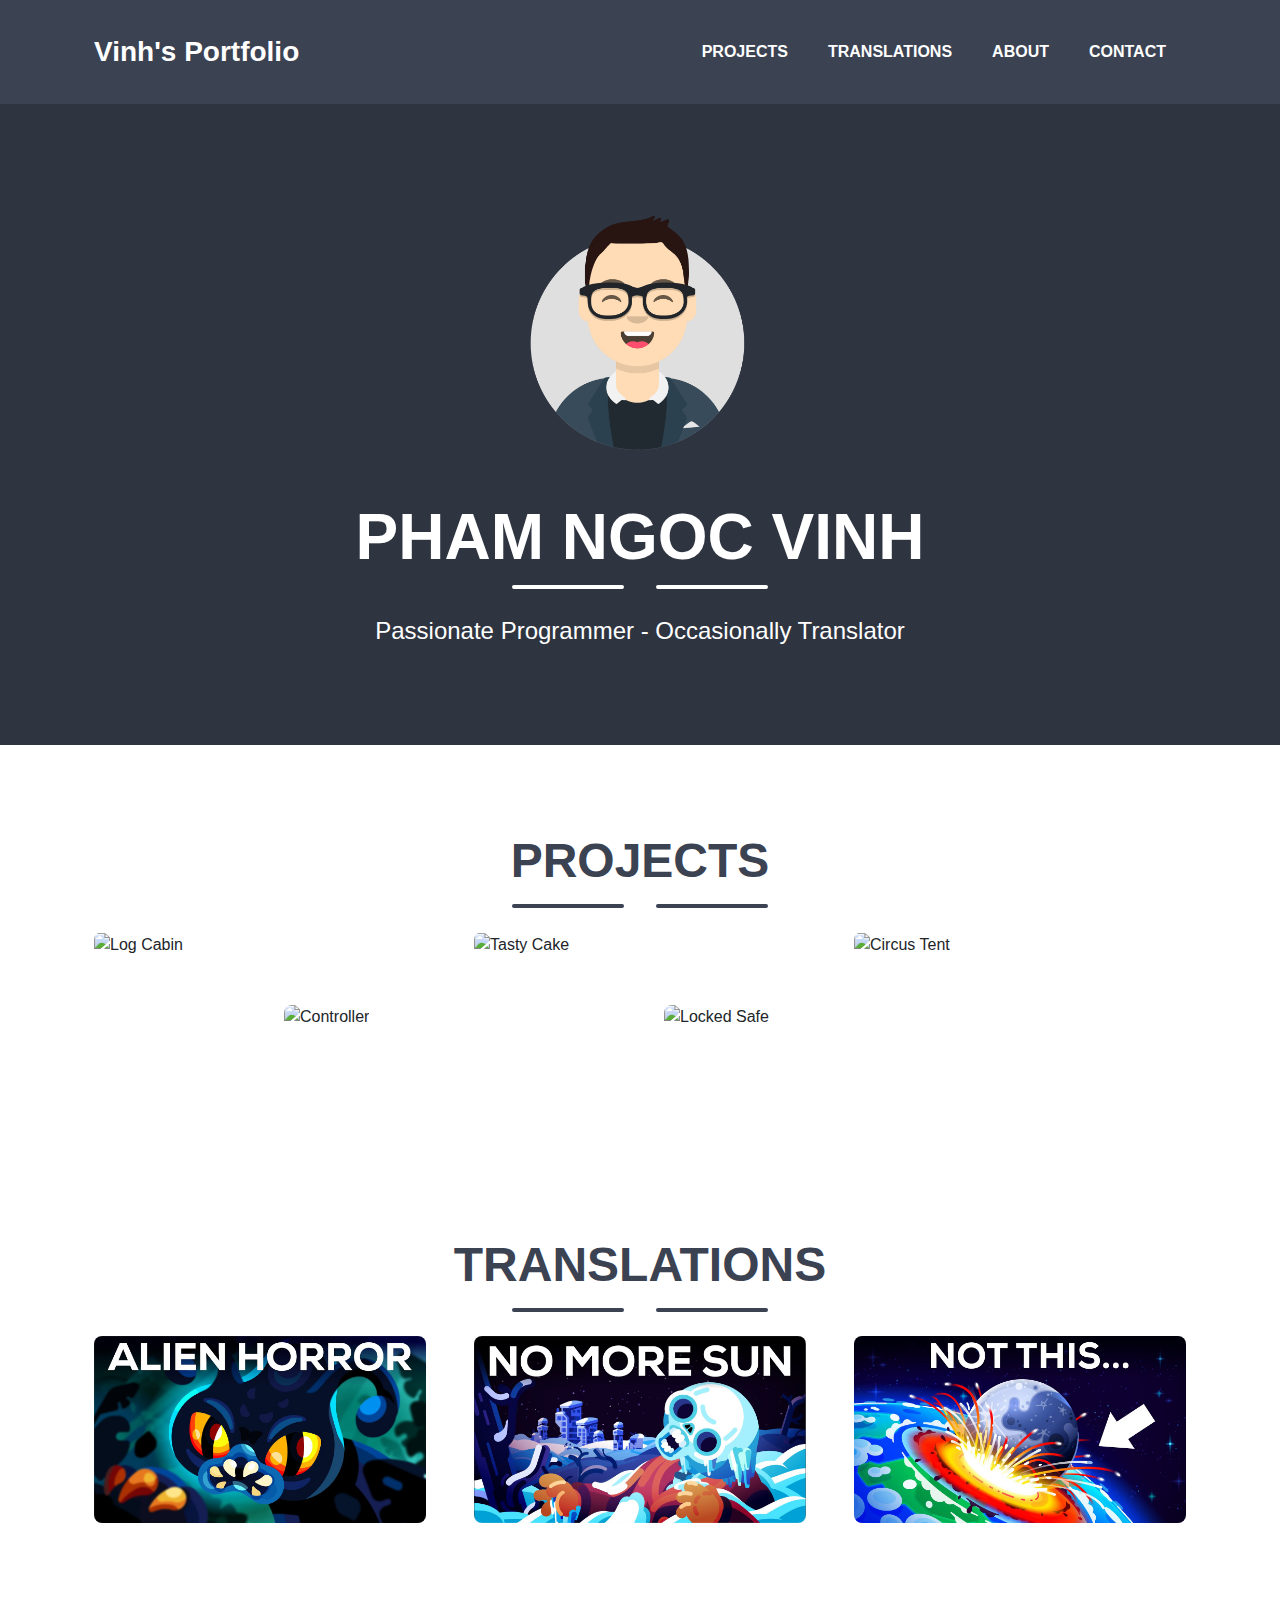
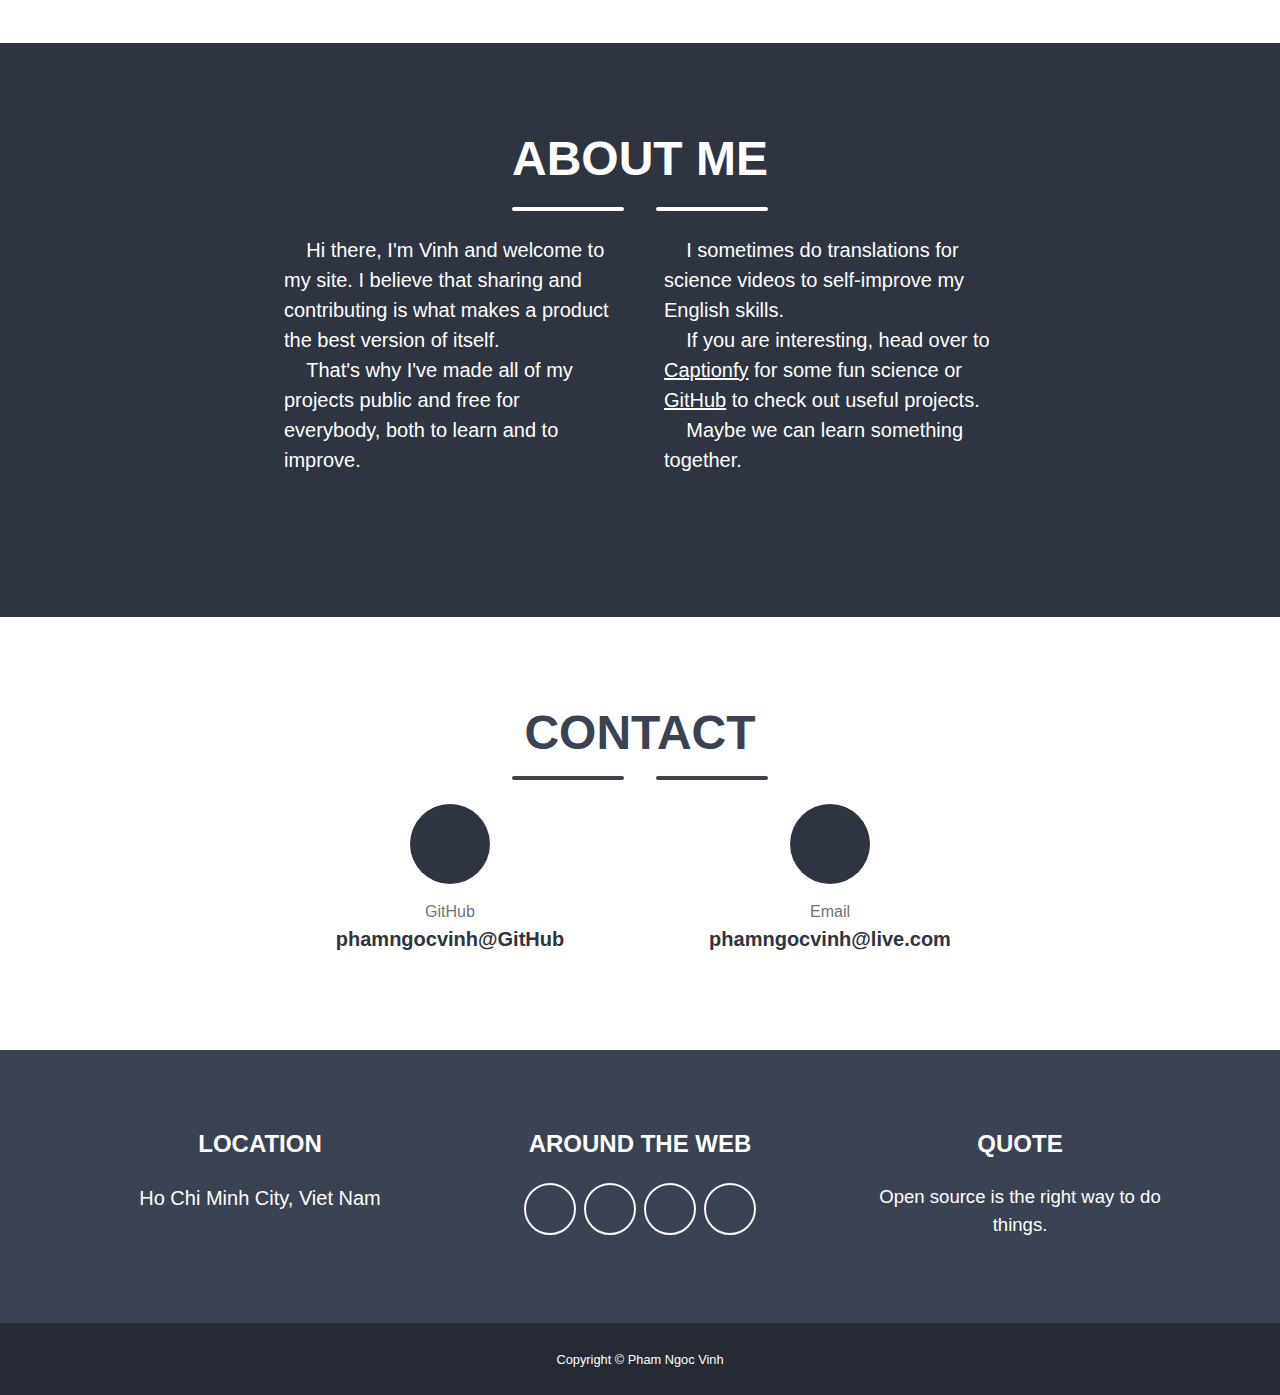
==== commit 9ac2365f: "fixed text" ====
--- a/index.html
+++ b/index.html
@@ -530,19 +530,11 @@
       <!-- About Section Content-->
       <div class="row">
         <div class="col-lg-4 ml-auto">
-          <p class="pre-wrap lead">&nbsp;&nbsp;&nbsp;&nbsp;Hi there, I'm Vinh and welcome to my site. I believe that
-            sharing and contributing is what makes a product the best version of
-            itself.<br>&nbsp;&nbsp;&nbsp;&nbsp;That's why I've made all of my projects public and free for everybody,
-            both to learn and to improve.
+          <p class="pre-wrap lead">&nbsp;&nbsp;&nbsp;&nbsp;Hi there, I'm Vinh and welcome to my site. I believe that sharing and contributing is what makes a product the best version of itself.<br>&nbsp;&nbsp;&nbsp;&nbsp;That's why I've made all of my projects public and free for everybody, both to learn and to improve.
           </p>
         </div>
         <div class="col-lg-4 mr-auto">
-          <p class="pre-wrap lead">&nbsp;&nbsp;&nbsp;&nbsp;I sometimes do translations for science videos to
-            self-improve my English skills.<br>&nbsp;&nbsp;&nbsp;&nbsp;If you are interesting, head over to <a
-              href="https://www.captionfy.io/user/VinhGalaxy" class="text-white" target="_blank"><u>Captionfy</u></a>
-            for some fun science or <a href="https://github.com/phamngocvinh" class="text-white"
-              target="_blank"><u>GitHub</u></a> to check out useful projects.<br>&nbsp;&nbsp;&nbsp;&nbsp;Maybe we can
-            learn something together.
+          <p class="pre-wrap lead">&nbsp;&nbsp;&nbsp;&nbsp;I sometimes do translations for science videos to self-improve my English skills.<br>&nbsp;&nbsp;&nbsp;&nbsp;If you are interesting, head over to <a href="https://www.captionfy.io/user/VinhGalaxy" class="text-white" target="_blank"><u>Captionfy</u></a> for some fun science or <a href="https://github.com/phamngocvinh" class="text-white" target="_blank"><u>GitHub</u></a> to check out useful projects.<br>&nbsp;&nbsp;&nbsp;&nbsp;Maybe we can learn something together.
           </p>
         </div>
       </div>
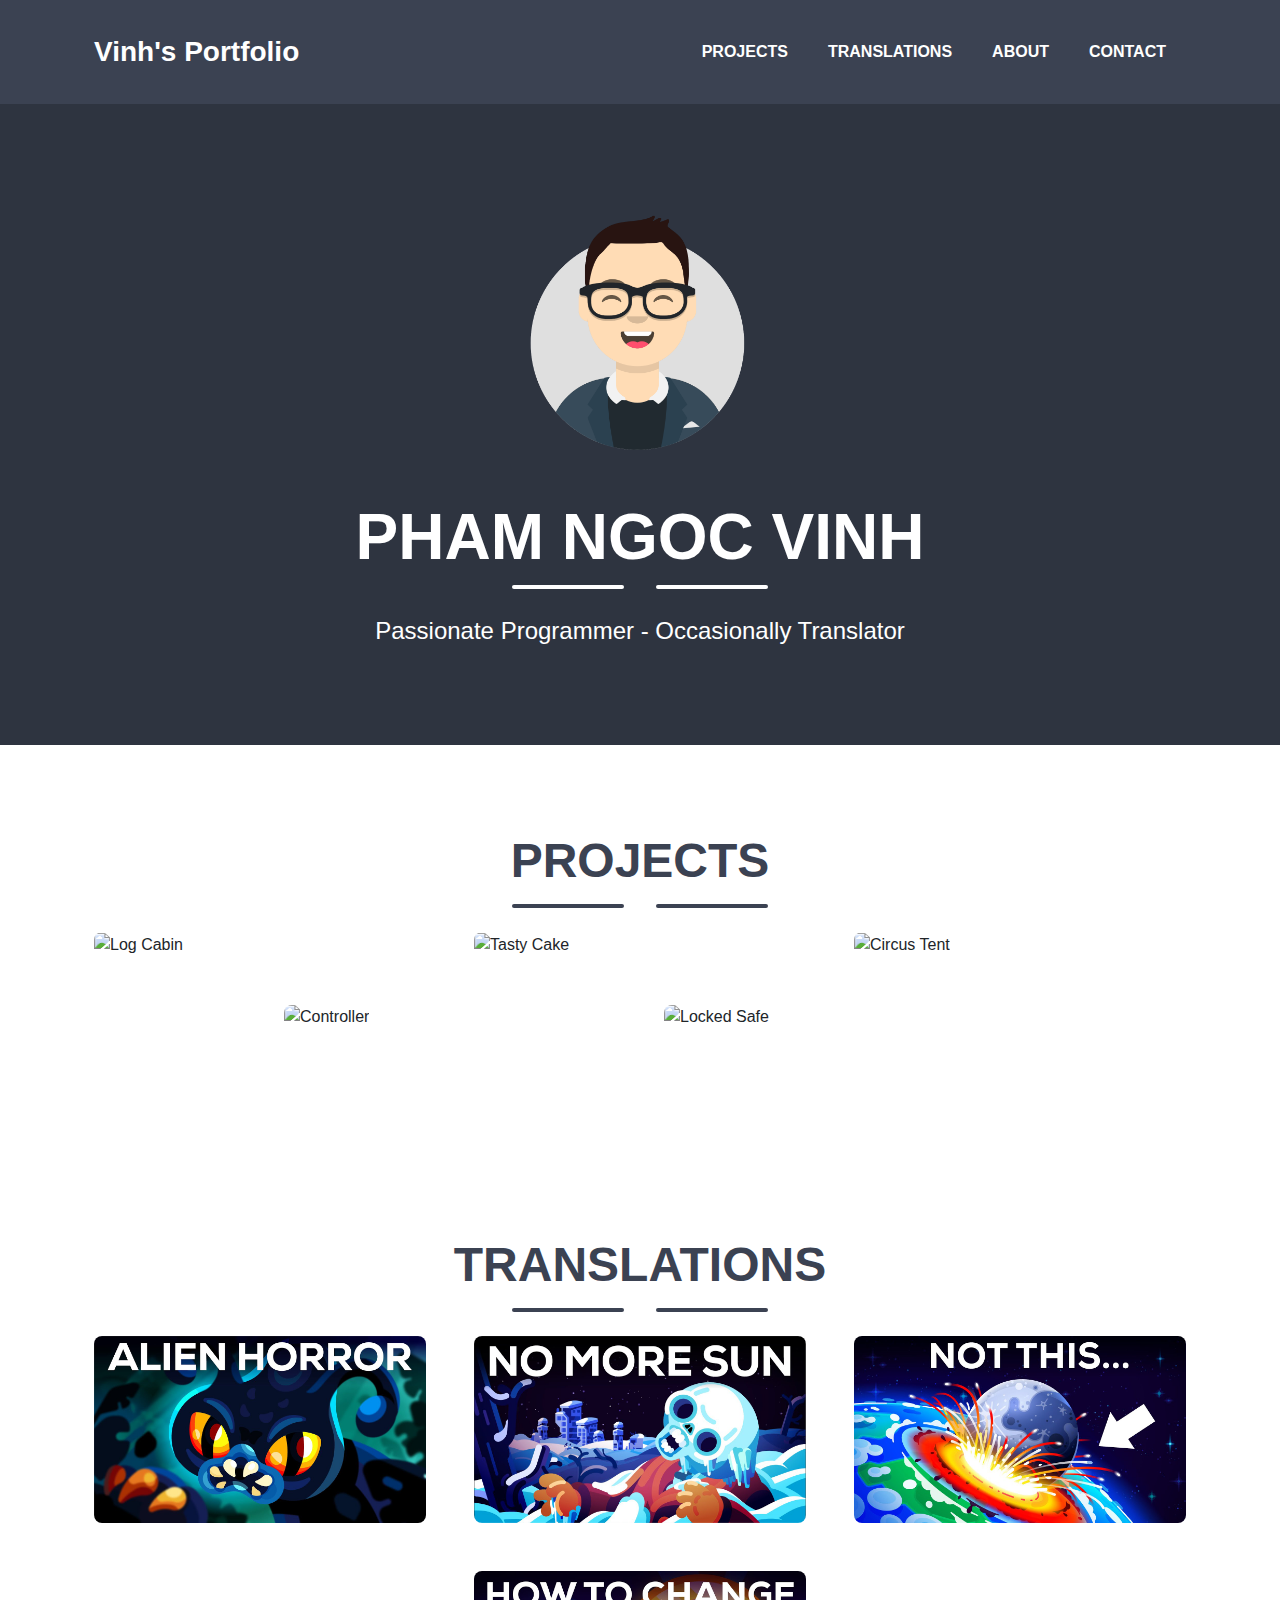
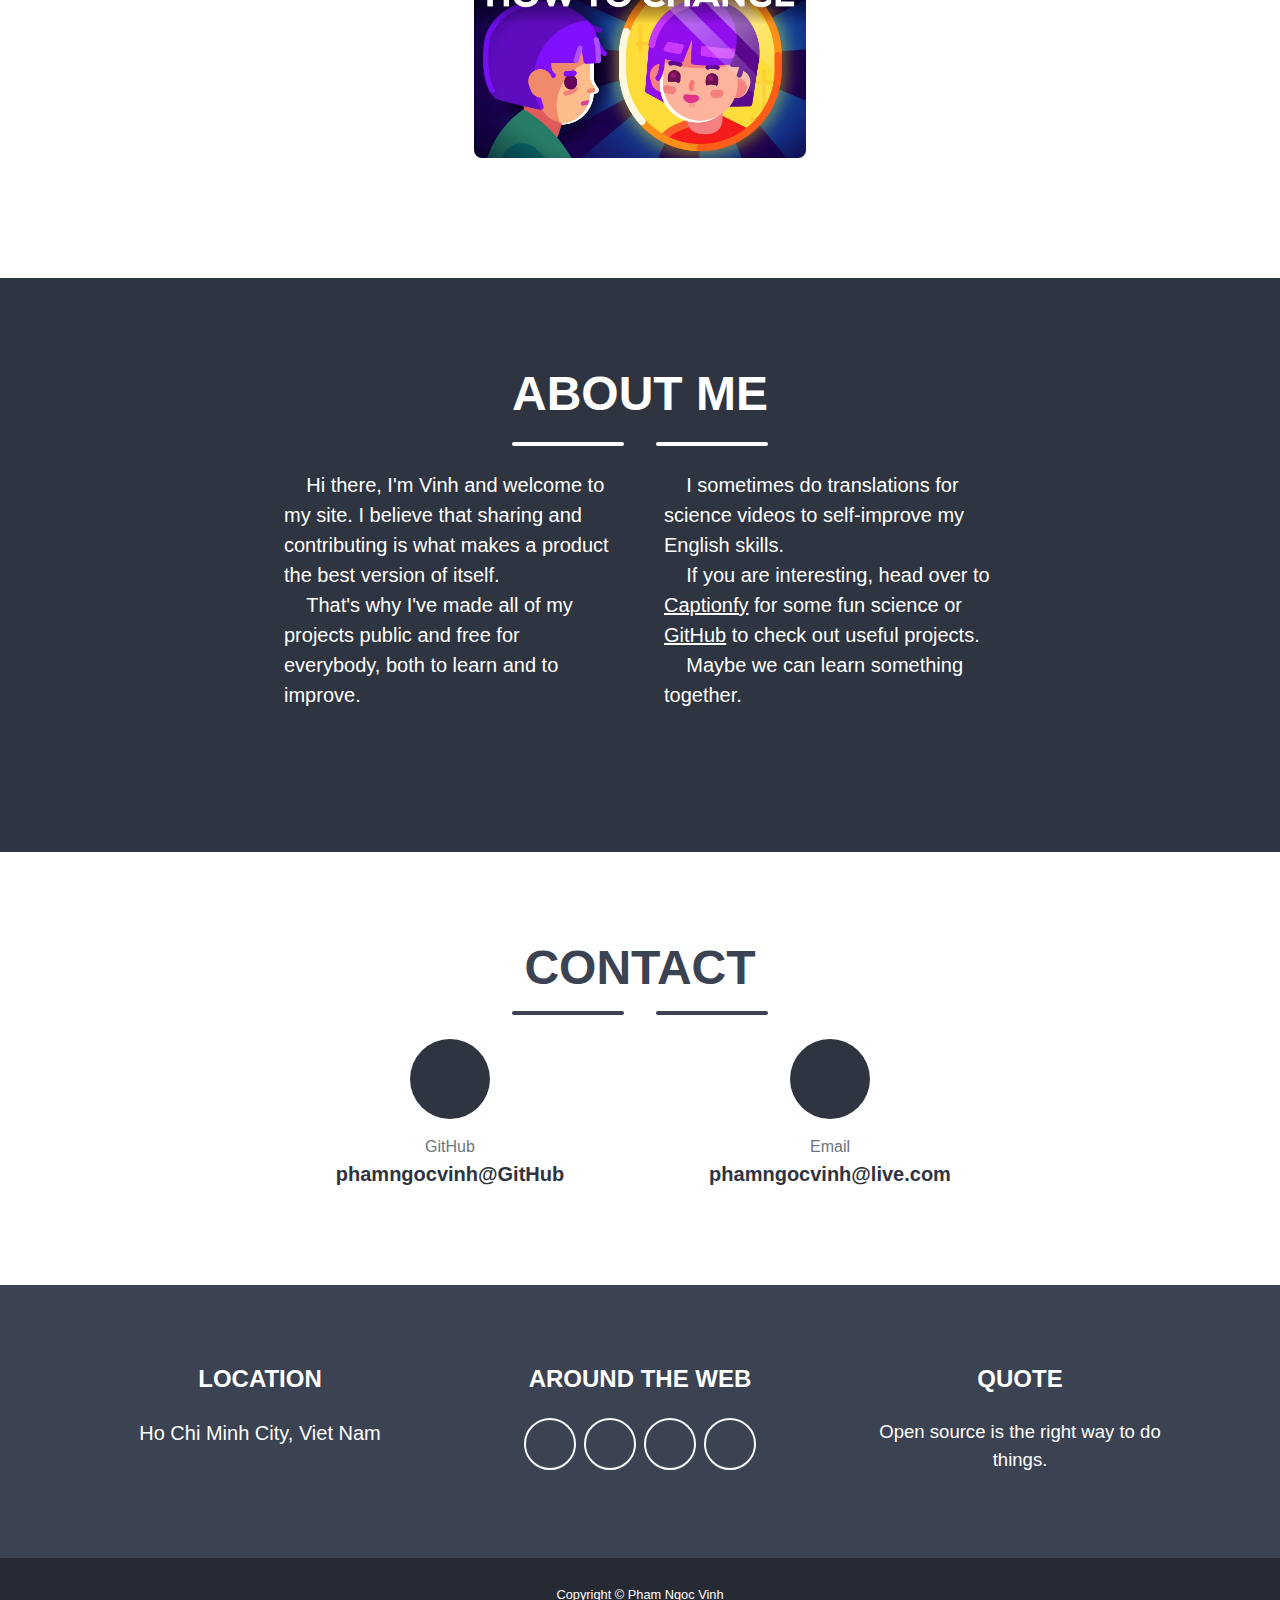
==== commit 84c9c265: "add how to change" ====
--- a/index.html
+++ b/index.html
@@ -7,6 +7,7 @@
   <meta name="description" content="" />
   <meta name="author" content="" />
   <title>My Profile - Pham Ngoc Vinh</title>
+  <link rel="icon" type="image/x-icon" href="assets/icon.svg" />
   <!-- Font Awesome icons (free version)-->
   <script src="https://cdnjs.cloudflare.com/ajax/libs/font-awesome/5.13.0/js/all.min.js"
     crossorigin="anonymous"></script>
@@ -376,6 +377,16 @@
             <img class="img-fluid" src="assets/img/translation/moon-crash.jpg" alt="Circus Tent" />
           </div>
         </div>
+        <div class="col-md-6 col-lg-4 mb-5">
+          <div class="portfolio-item mx-auto" data-toggle="modal" data-target="#portfolioModal21">
+            <div class="portfolio-item-caption d-flex align-items-center justify-content-center h-100 w-100">
+              <div class="portfolio-item-caption-content text-center text-white">
+                <i class="fas fa-plus fa-3x"></i>
+              </div>
+            </div>
+            <img class="img-fluid" src="assets/img/translation/how-to-change.jpg" alt="Circus Tent" />
+          </div>
+        </div>
       </div>
     </div>
   </section>
@@ -503,6 +514,49 @@
                 <p class="mb-5">Today we are answering an age-old very scientific and important question: What if the
                   moon crashes into earth? It’s more interesting and weird than you probably think. Let's start with the
                   basics: Why isn't the Moon on its way to crash into us already?</p>
+                <button class="btn btn-primary" href="#" data-dismiss="modal">
+                  <i class="fas fa-times fa-fw"></i>Close Window
+                </button>
+              </div>
+            </div>
+          </div>
+        </div>
+      </div>
+    </div>
+  </div>
+  <div class="portfolio-modal modal fade" id="portfolioModal21" tabindex="-1" role="dialog"
+    aria-labelledby="#portfolioModal0Label" aria-hidden="true">
+    <div class="modal-dialog modal-xl" role="document">
+      <div class="modal-content">
+        <button class="close" type="button" data-dismiss="modal" aria-label="Close">
+          <span aria-hidden="true"><i class="fas fa-times"></i></span>
+        </button>
+        <div class="modal-body text-center">
+          <div class="container">
+            <div class="row justify-content-center">
+              <div class="col-lg-8">
+                <!-- Portfolio Modal - Title-->
+                <h2 class="portfolio-modal-title text-secondary mb-0">
+                  Change Your Life – One Tiny Step at a Time
+                </h2>
+                <!-- Icon Divider-->
+                <div class="divider-custom">
+                  <div class="divider-custom-line"></div>
+                  <div class="divider-custom-icon">
+                    <i class="fas fa-star"></i>
+                  </div>
+                  <div class="divider-custom-line"></div>
+                </div>
+                <!-- Portfolio Modal - Image--><img class="img-fluid rounded mb-5"
+                  src="assets/img/translation/how-to-change.jpg" alt="Log Cabin" />
+                <!-- Portfolio Modal - Text-->
+                <p class="mb-5"><a
+                    href="https://www.captionfy.com/video/youtube/75d_29QWELk?caption=6399df0f84efd43f84a68c4a"
+                    class="btn btn-info" target="_blank">Watch on Captionfy</a></p>
+                <p class="mb-5">If you are like most people, there is a gap between the person you are and the person you wish to be. There are little things you think you should do and big things you ought to achieve.
+                  But it can seem that to achieve your goals, you have to become a different person. Someone who is consistent, puts in more effort, has discipline and willpower. 
+                  But change is actually hard. But as with most things in life, understanding why makes things easier.
+                  </p>
                 <button class="btn btn-primary" href="#" data-dismiss="modal">
                   <i class="fas fa-times fa-fw"></i>Close Window
                 </button>
